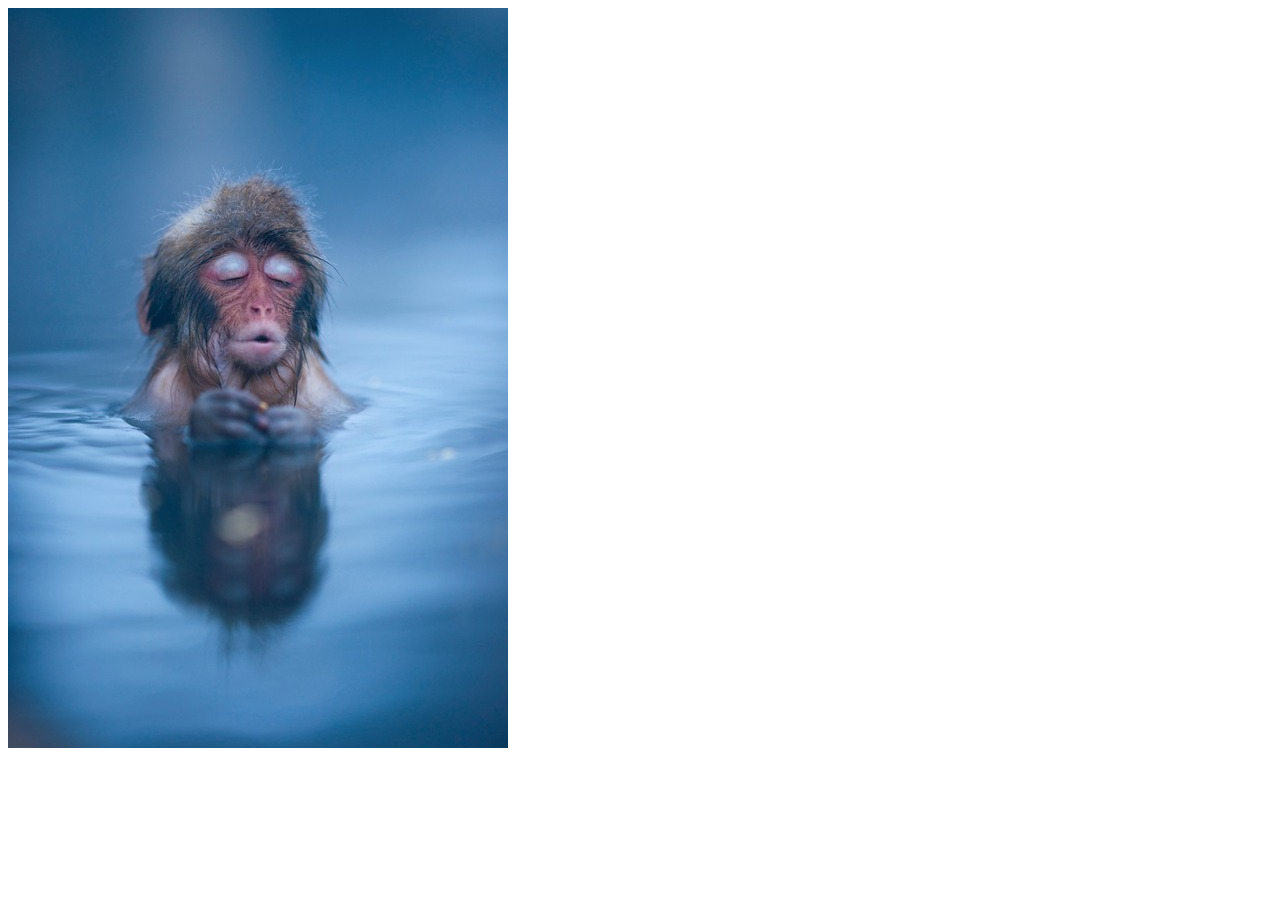
==== index.html @ 724b5b0d "init project" ====
<!DOCTYPE HTML>
<html lang="en">
<head>
  <meta charset="UTF-8">
  <title>cvjs</title>
  <script src="src/cv.js"></script>
  <script src="src/cvImage.js"></script>
</head>
<body>
    <div id="stage"></div>
    <script>
        var cvImg = new cv.Image('./assets/demo.jpg');
        var stage = document.getElementById('stage');
        cvImg.onload(function() {
            this.rendTo(stage);
        });
    </script>
</body>
</html>
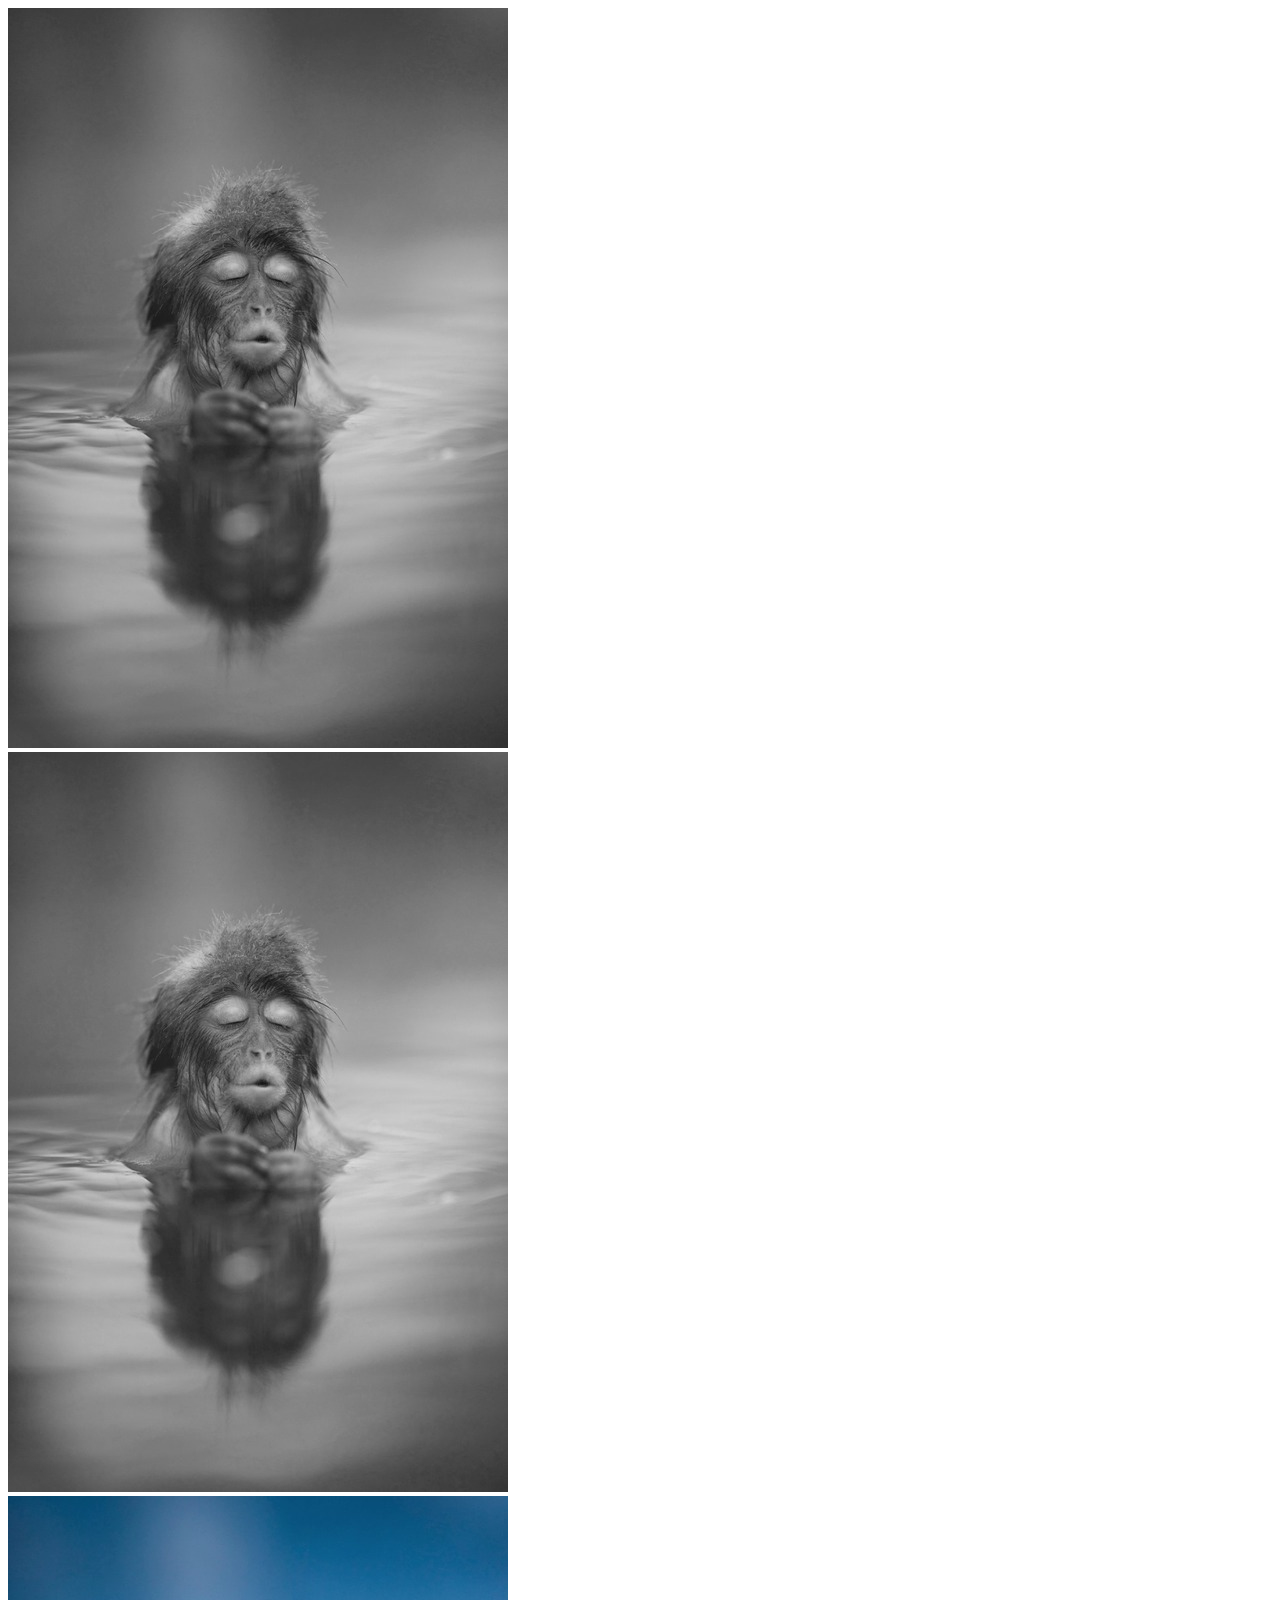
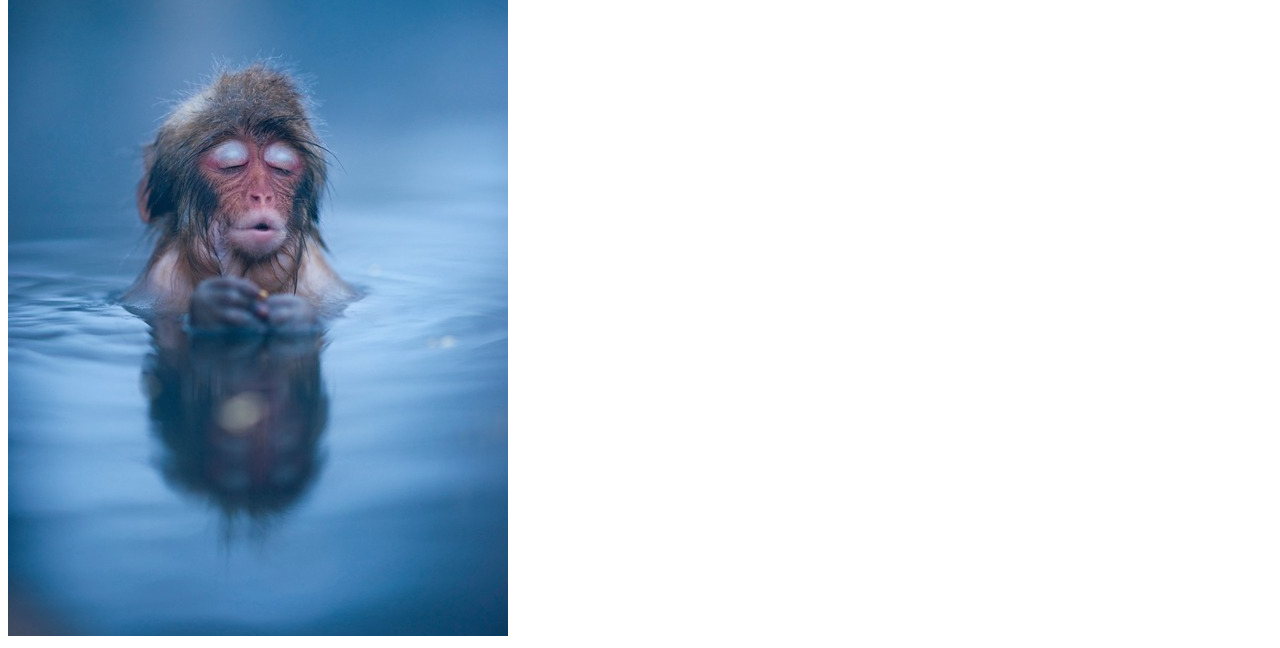
==== commit 5477ea29: "add grayscale and desaturate" ====
--- a/index.html
+++ b/index.html
@@ -4,15 +4,29 @@
   <meta charset="UTF-8">
   <title>cvjs</title>
   <script src="src/cv.js"></script>
+  <script src="src/cvColor.js"></script>
   <script src="src/cvImage.js"></script>
+  <script src="src/cvImage.grayscale.js"></script>
+  <script src="src/cvImage.desaturate.js"></script>
 </head>
 <body>
     <div id="stage"></div>
     <script>
         var cvImg = new cv.Image('./assets/demo.jpg');
         var stage = document.getElementById('stage');
+        function newCanvas() {
+            var div = document.createElement('div');
+            stage.appendChild(div);
+            return div;
+        }
         cvImg.onload(function() {
-            this.rendTo(stage);
+            this.clone()
+                .grayscale()
+                .rendTo(newCanvas());
+            this.clone()
+                .desaturate()
+                .rendTo(newCanvas());
+            this.rendTo(newCanvas());
         });
     </script>
 </body>
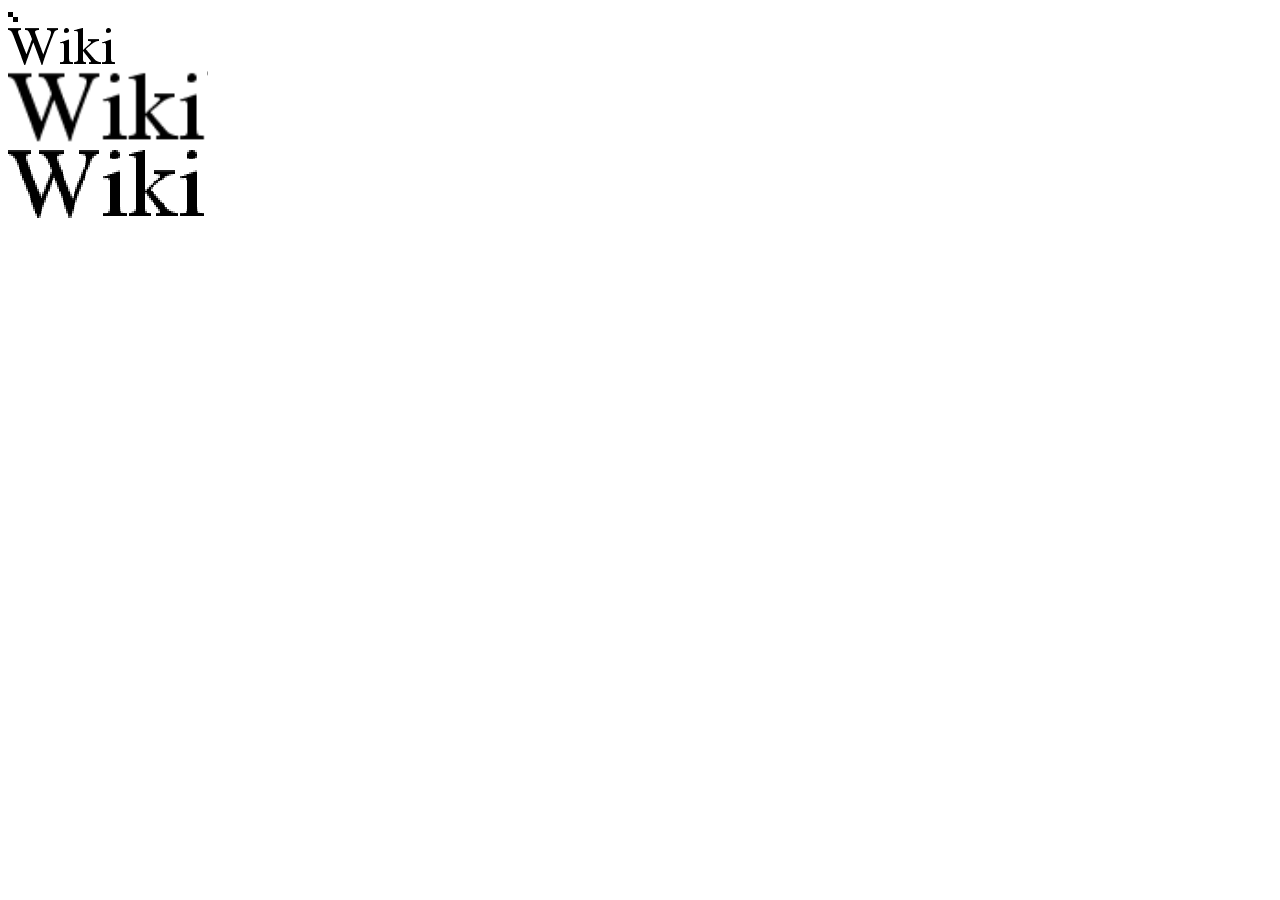
==== commit d419c0fd: "fix bugs, support image scaling" ====
--- a/index.html
+++ b/index.html
@@ -8,11 +8,12 @@
   <script src="src/cvImage.js"></script>
   <script src="src/cvImage.grayscale.js"></script>
   <script src="src/cvImage.desaturate.js"></script>
+  <script src="src/cvImage.scale.js"></script>
 </head>
 <body>
     <div id="stage"></div>
     <script>
-        var cvImg = new cv.Image('./assets/demo.jpg');
+        var cvImg = new cv.Image('./assets/scaling.png');
         var stage = document.getElementById('stage');
         function newCanvas() {
             var div = document.createElement('div');
@@ -20,6 +21,7 @@
             return div;
         }
         cvImg.onload(function() {
+            /*
             this.clone()
                 .grayscale()
                 .rendTo(newCanvas());
@@ -27,7 +29,24 @@
                 .desaturate()
                 .rendTo(newCanvas());
             this.rendTo(newCanvas());
+            */
+            this.rendTo(newCanvas())
+                .scale(200)
+                .rendTo(newCanvas());
+            this.scale(200, null, 'nearest')
+                .rendTo(newCanvas());
         });
+
+        var eImg = cv.Image.createEmptyImage(10, 10);
+        eImg.map(function(color, row, column) {
+            console.log(row, column);
+            if ((row < 5 && column < 5) ||
+                (row >= 5 && column >= 5)) {
+                return {r: 0, g:0, b: 0, a: 255};
+            } else {
+                return {r: 255, g:255, b: 255, a: 255};
+            }
+        }).rendTo(newCanvas());
     </script>
 </body>
 </html>
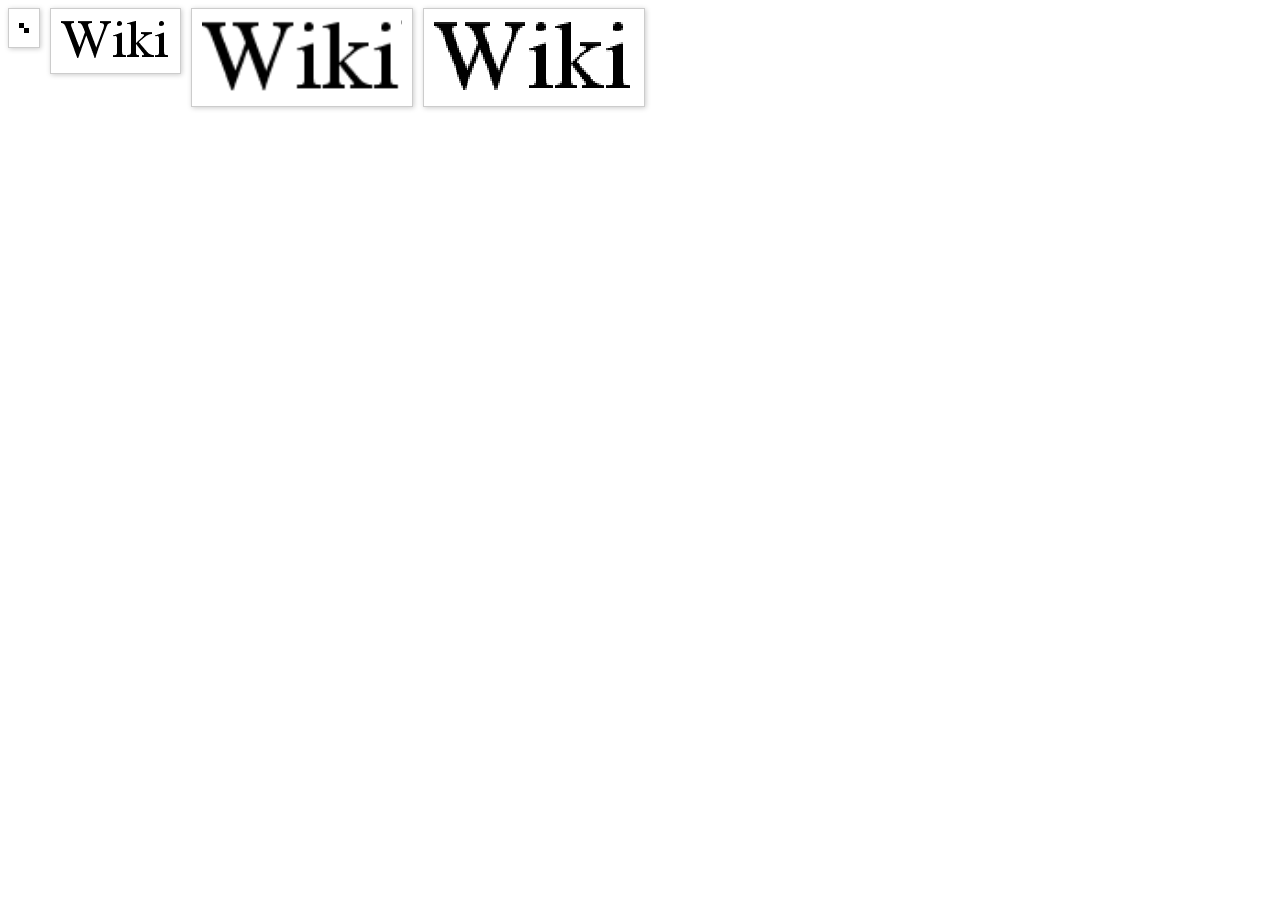
==== commit 2f031767: "update example & add option support for cv.Image" ====
--- a/index.html
+++ b/index.html
@@ -1,35 +1,22 @@
 <!DOCTYPE HTML>
 <html lang="en">
 <head>
-  <meta charset="UTF-8">
-  <title>cvjs</title>
-  <script src="src/cv.js"></script>
-  <script src="src/cvColor.js"></script>
-  <script src="src/cvImage.js"></script>
-  <script src="src/cvImage.grayscale.js"></script>
-  <script src="src/cvImage.desaturate.js"></script>
-  <script src="src/cvImage.scale.js"></script>
+    <meta charset="UTF-8">
+    <title>cvjs</title>
+    <link rel="stylesheet" href="assets/css/all.css" />
+    <script src="src/cv.js"></script>
+    <script src="src/cvColor.js"></script>
+    <script src="src/cvImage.js"></script>
+    <script src="src/cvImage.grayscale.js"></script>
+    <script src="src/cvImage.desaturate.js"></script>
+    <script src="src/cvImage.scale.js"></script>
 </head>
 <body>
     <div id="stage"></div>
+    <script src="example/example.js"></script>
     <script>
         var cvImg = new cv.Image('./assets/scaling.png');
-        var stage = document.getElementById('stage');
-        function newCanvas() {
-            var div = document.createElement('div');
-            stage.appendChild(div);
-            return div;
-        }
         cvImg.onload(function() {
-            /*
-            this.clone()
-                .grayscale()
-                .rendTo(newCanvas());
-            this.clone()
-                .desaturate()
-                .rendTo(newCanvas());
-            this.rendTo(newCanvas());
-            */
             this.rendTo(newCanvas())
                 .scale(200)
                 .rendTo(newCanvas());
--- a/assets/css/all.css
+++ b/assets/css/all.css
@@ -0,0 +1,9 @@
+#stage div {
+    float: left;
+    _display: inline;
+    margin-right: 10px;
+    margin-bottom: 10px;
+    padding: 10px;
+    border: 1px solid #CCC;
+    box-shadow: 1px 1px 5px #CCC;
+}
